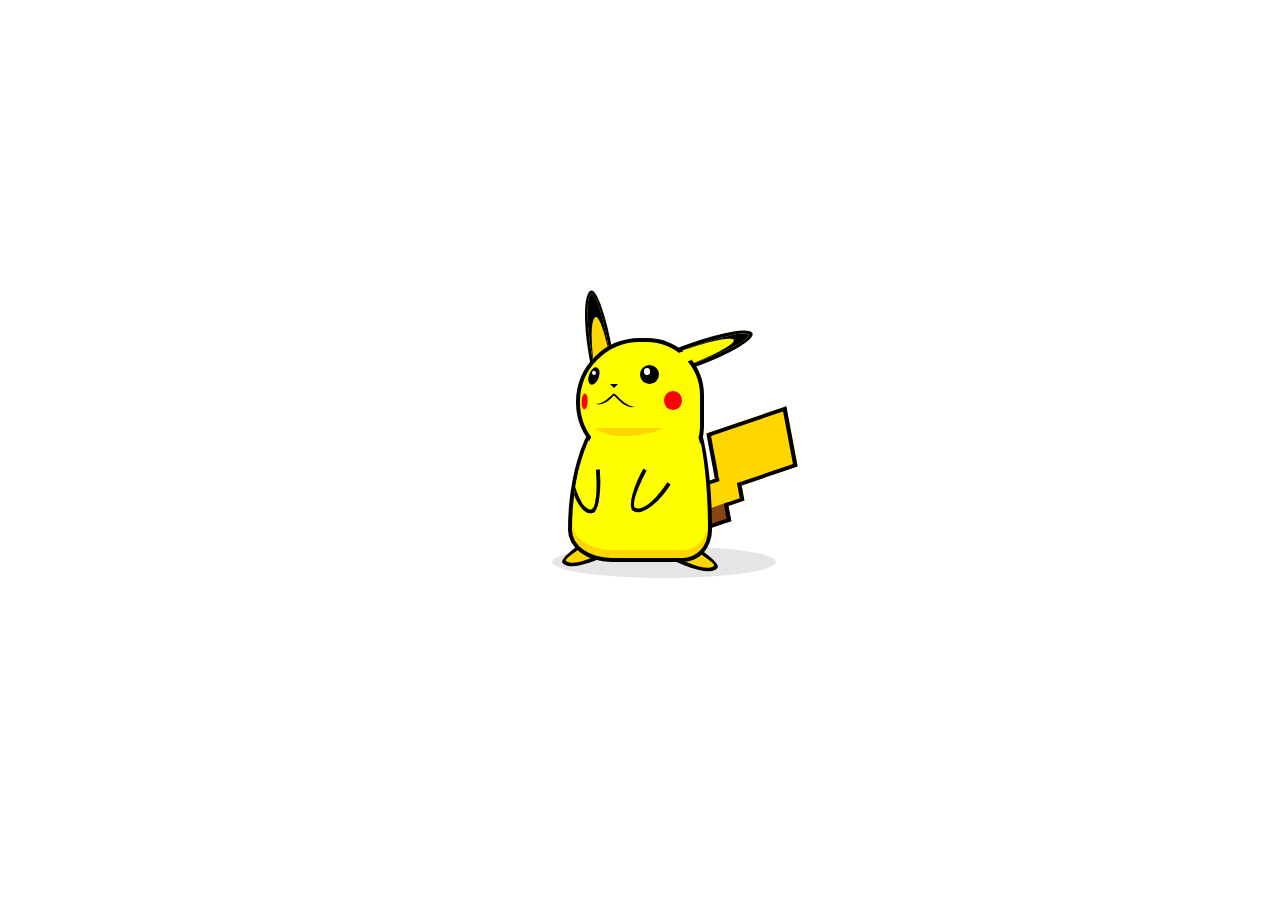
==== mouse/pikachu.html @ dd52f905 "ファイル名変更" ====
<!DOCTYPE html>
<html lang="ja">
  <head>
    <meta charset="utf-8">
    <link rel="stylesheet" href="style.css">
    <title>ピカチュウ</title>
  </head>
  <body>
    <a href="../index.html">
      <div class="pikachu">
        <div class="left-ear"></div>
        <div class="right-ear"></div>
        <div class="head">
          <div class="left-eye"></div>
          <div class="right-eye"></div>
          <div class="nose"></div>
          <div class="mouth"></div>
        </div>
        <div class="body">
          <div class="left-hand"></div>
          <div class="right-hand"></div>
        </div>
        <div class="left-foot"></div>
        <div class="right-foot"></div>
        <div class="tail">
          <div class="tail-adjustment"></div>
        </div>
        <div class="shadow"></div>
      </div>
    </a>
  </body>
</html>
---- mouse/style.css ----
html {
  box-sizing: border-box;
}

*, *::before, *::after {
  box-sizing: inherit;
}

body {
  font-size: 100%;
}

.pikachu {
  position: absolute;
  top: 50%;
  left: 50%;
  width: 20em;
  height: 20em;
  margin: -10em;
}

.body {
  position: absolute;
  top:50%;
  left: 50%;
  width: 9em;
  height: 10em;
  margin: 2em 0 0 0;
  transform: translate(-50%,-50%);
  background-color: #ff0;
  border: 0.3em solid #000;
  border-radius: 40% 20% 20% 30% / 80% 80% 20% 20%;
  box-shadow: inset 0em -0.5em #ffd700;
  overflow: hidden;
  z-index: 1;
}

.left-hand {
  position: absolute;
  top: 50%;
  left: 50%;
  width: 2em;
  height: 3em;
  margin: -1em 0 0 -4.4em;
  background-color: #ff0;
  border: 0.25em solid #000;
  transform: rotate(-6deg);
  border-radius: 0 0 40% 60% / 0 0 100% 100%;
}

.left-hand::before {
  content: '';
  position: absolute;
  top: 50%;
  left: 50%;
  width: 2.2em;
  height: 0.4em;
  margin: -1.6em 0 0 -1em;
  background-color: inherit;
}

.right-hand {
  position: absolute;
  top: 50%;
  left: 50%;
  width: 2em;
  height: 3em;
  margin: -0.9em 0 0 -0.5em;
  background-color: #ff0;
  border: 0.25em solid #000;
  transform: rotate(30deg);
  border-radius: 0 0 60% 40% / 0 0 100% 100%;
}

.right-hand::before {
  content: '';
  position: absolute;
  top: 50%;
  left: 50%;
  width: 2.2em;
  height: 0.4em;
  margin: -1.54em 0 0 -1em;
  background-color: inherit;
}

.head {
  position: absolute;
  top: 50%;
  left: 50%;
  width: 8em;
  height: 8em;
  margin: -7em 0 0 -4em;
  background-color: #ff0;
  border: 0.3em solid #000;
  border-radius: 50% 45% 30% 50%;
  z-index: 2;
}

.head::before {
  content: '';
  position: absolute;
  top: 50%;
  left: 50%;
  width: 7.2em;
  height: 3.3em;
  margin: 2.5em 0 0 0.21em;
  transform: translate(-50%,-50%);
  background-color: inherit;
  border-radius: 40% 20% 20% 30% / 80% 80% 20% 20%;
}

.head::after /* cheep */ {
  content: '';
  position: absolute;
  top: 50%;
  left: 50%;
  width: 1.1em;
  height: 1.2em;
  margin: -0.7em 0 0 1.5em;
  background-color: #f00;
  border-radius: 50%;
}

.left-eye {
  position: absolute;
  top: 50%;
  left: 50%;
  width: 0.6em;
  height: 1.1em;
  margin: -2.2em 0 0 -3.2em;
  transform: rotate(20deg);
  background-color: #000;
  border-radius: 50%;
}

.left-eye::before {
  content: '';
  position: absolute;
  top: 50%;
  left: 50%;
  width: 0.25em;
  height: 0.25em;
  margin: -0.3em 0 0 -0.15em;
  background-color: #fff;
  border-radius: 50%;
}

.left-eye::after /* cheep */ {
  content: '';
  position: absolute;
  top: 50%;
  left: 50%;
  width: 0.4em;
  height: 1em;
  margin: 1.2em 0 0 -0.2em;
  transform: rotate(-18deg);
  background-color: #f00;
  border-radius: 50%;
}

.right-eye {
  position: absolute;
  top: 50%;
  left: 50%;
  width: 1.2em;
  height: 1.2em;
  margin: -2.3em 0 0 0em;
  background-color: #000;
  border-radius: 50%;
}

.right-eye::before {
  content: '';
  position: absolute;
  top: 50%;
  left: 50%;
  width: 0.4em;
  height: 0.4em;
  margin: -0.4em 0 0 -0.35em;
  background-color: #fff;
  border-radius: 50%;
}

.nose {
  position: absolute;
  top: 50%;
  left: 50%;
  width: 0em;
  height: 0em;
  margin: -1.1em 0 0 -1.9em;
  border-left: 0.27em solid transparent;
  border-right: 0.27em solid transparent;
  border-bottom: 0.3em solid  #000;
  transform: rotate(180deg);
}

.nose::before {
  content: '';
  position: absolute;
  top: 50%;
  left: 50%;
  width: 5em;
  height: 1em;
  margin: -3.5em 0 0 -3.5em;
  background-color: #ffd700;
  border-top-left-radius: 3em 1em;
  border-top-right-radius: 2em 1em;
  box-shadow: inset 0 0.5em #ff0;
}

.mouth {
  position: absolute;
  top: 50%;
  left: 50%;
  width: 1.5em;
  height: 0.8em;
  margin: -0.65em 0 0 -1.6em;
  background-color: #ff0;
  border-bottom-right-radius: 1em 0.5em;
  border-bottom: 0.18em solid #000;
  transform: rotate(45deg);
}

.mouth::before {
  content: '';
  position: absolute;
  top: 50%;
  left: 50%;
  width: 1.25em;
  height: 0.8em;
  margin: 0.6em 0 0 -1.7em;
  background-color: inherit;
  border-bottom-left-radius: 1em 0.5em;
  border-bottom: 0.18em solid #000;
  transform: rotate(-90deg);
}

.mouth::after {
  content: '';
  position: absolute;
  top: 50%;
  left: 50%;
  width: 0.7em;
  height: 0.8em;
  margin: -4.7em 0 0 0.4em;
  background-color: inherit;
  transform: rotate(25deg);
}

.left-ear {
  position: absolute;
  top: 0%;
  left: 33%;
  width: 1.5em;
  height: 6em;
  background-color: #ffd700;
  border-top-right-radius: 0.65em 4em;
  border-top-left-radius: 0.85em 4em;
  border: 0.2em solid #000;
  box-shadow: inset 0em 1.5em  #000;
  transform: rotate(-10deg);
}

.right-ear {
  position: absolute;
  top: 50%;
  left: 50%;
  width: 5em;
  height: 1.5em;
  margin: -7.2em 0 0 2.2em;
  background-color: #ff0;
  border-top-left-radius: 4em 0.75em;
  border-bottom-left-radius: 4em 0.75em;
  border: 0.25em solid #000;
  z-index: 0;
  box-shadow: inset 1em 0em  #000;
  transform: rotate(160deg);
}

.left-foot {
  position: absolute;
  top: 50%;
  left: 50%;
  width: 4em;
  height: 1.5em;
  margin: 5.5em 0 0 -5em;
  background-color: #ffd700;
  border: 0.3em solid #000;
  border-top-left-radius: 3em 0.5em;
  border-bottom-left-radius: 3em 1em;
  transform: rotate(-30deg);
  z-index: 0;
}

.right-foot {
  position: absolute;
  top: 50%;
  left: 50%;
  width: 4em;
  height: 1.5em;
  margin: 5.8em 0 0 1em;
  background-color: #ffd700;
  border: 0.3em solid #000;
  border-top-right-radius: 3em 0.5em;
  border-bottom-right-radius: 3em 1em;
  transform: rotate(30deg);
  z-index: 0;
}

.tail {
  position: absolute;
  top: 50%;
  left: 50%;
  width: 5em;
  height: 4em;
  margin: -2em 0 0 4.5em;;
  background-color: #ffd700;
  border: 0.3em solid #000;
  transform: skewX(-10deg) rotate(-20deg);
  z-index: 0;
}

.tail::before {
  content: '';
  position: absolute;
  top: 50%;
  left: 50%;
  width: 2.5em;
  height: 2em;
  margin: 1em 0 0 -3.5em;;
  background-color: inherit;
  border: 0.3em solid #000;
}

.tail::after {
  content: '';
  position: absolute;
  top: 50%;
  left: 50%;
  width: 1.8em;
  height: 1.5em;
  margin: 2.5em 0 0 -3.8em;;
  background-color: #8b4513;
  border-right: 0.3em solid #000;
  border-bottom: 0.3em solid #000;
}

.tail-adjustment {
  position: absolute;
  top: 50%;
  left: 50%;
  width: 1.4em;
  height: 1.05em;
  margin: 0.7em 0 0 -2.25em;;
  background-color: #ffd700;
  z-index: 1;
}

.tail-adjustment::before {
  content: '';
  position: absolute;
  top: 50%;
  left: 50%;
  width: 1.4em;
  height: 0.5em;
  margin: 1em 0 0 -1.75em;;
  background-color: inherit;
}

.shadow {
  position: absolute;
  top: 50%;
  left: 50%;
  width: 14em;
  height: 2em;
  margin: 6em 0 0 -5.5em;;
  background-color: rgba(0,0,0,0.1);
  border-radius: 50%;
  z-index: -1;
}
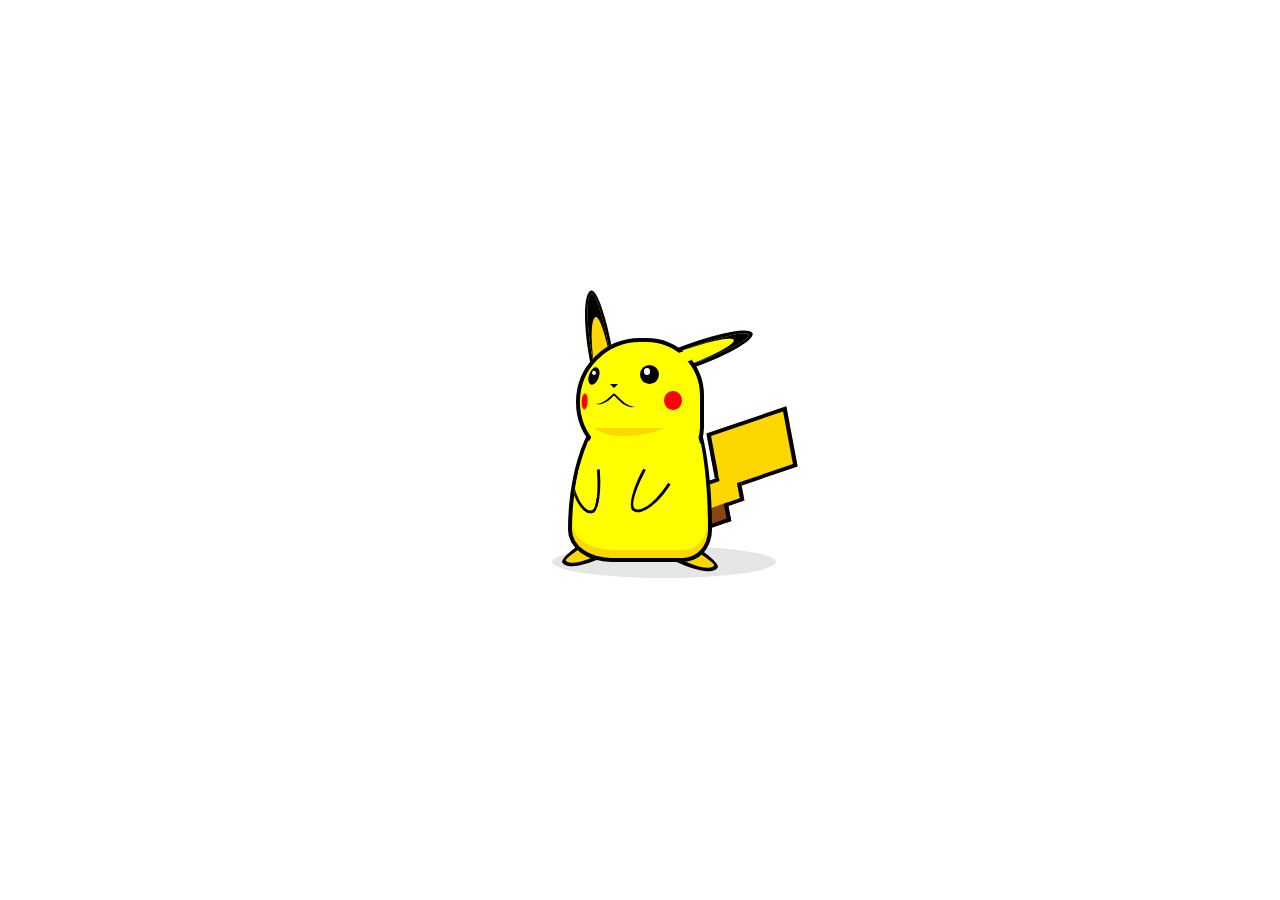
==== commit 49f310f0: "Update pikachu.html" ====
--- a/mouse/pikachu.html
+++ b/mouse/pikachu.html
@@ -1,32 +1,32 @@
 <!DOCTYPE html>
 <html lang="ja">
-  <head>
-    <meta charset="utf-8">
-    <link rel="stylesheet" href="style.css">
-    <title>ピカチュウ</title>
-  </head>
-  <body>
-    <a href="../index.html">
-      <div class="pikachu">
-        <div class="left-ear"></div>
-        <div class="right-ear"></div>
-        <div class="head">
-          <div class="left-eye"></div>
-          <div class="right-eye"></div>
-          <div class="nose"></div>
-          <div class="mouth"></div>
-        </div>
-        <div class="body">
-          <div class="left-hand"></div>
-          <div class="right-hand"></div>
-        </div>
-        <div class="left-foot"></div>
-        <div class="right-foot"></div>
-        <div class="tail">
-          <div class="tail-adjustment"></div>
-        </div>
-        <div class="shadow"></div>
+<head>
+  <meta charset="utf-8">
+  <link rel="stylesheet" href="style.css">
+  <title>ピカチュウ</title>
+</head>
+<body>
+  <a href="../index.html">
+    <div class="pikachu">
+      <div class="left-ear"></div>
+      <div class="right-ear"></div>
+      <div class="head">
+        <div class="left-eye"></div>
+        <div class="right-eye"></div>
+        <div class="nose"></div>
+        <div class="mouth"></div>
       </div>
-    </a>
-  </body>
+      <div class="body">
+        <div class="left-hand"></div>
+        <div class="right-hand"></div>
+      </div>
+      <div class="left-foot"></div>
+      <div class="right-foot"></div>
+      <div class="tail">
+        <div class="tail-adjustment"></div>
+      </div>
+      <div class="shadow"></div>
+    </div>
+  </a>
+</body>
 </html>
--- a/mouse/style.css
+++ b/mouse/style.css
@@ -43,7 +43,7 @@
   height: 3em;
   margin: -1em 0 0 -4.4em;
   background-color: #ff0;
-  border: 0.25em solid #000;
+  border: 0.2em solid #000;
   transform: rotate(-6deg);
   border-radius: 0 0 40% 60% / 0 0 100% 100%;
 }
@@ -67,7 +67,7 @@
   height: 3em;
   margin: -0.9em 0 0 -0.5em;
   background-color: #ff0;
-  border: 0.25em solid #000;
+  border: 0.2em solid #000;
   transform: rotate(30deg);
   border-radius: 0 0 60% 40% / 0 0 100% 100%;
 }
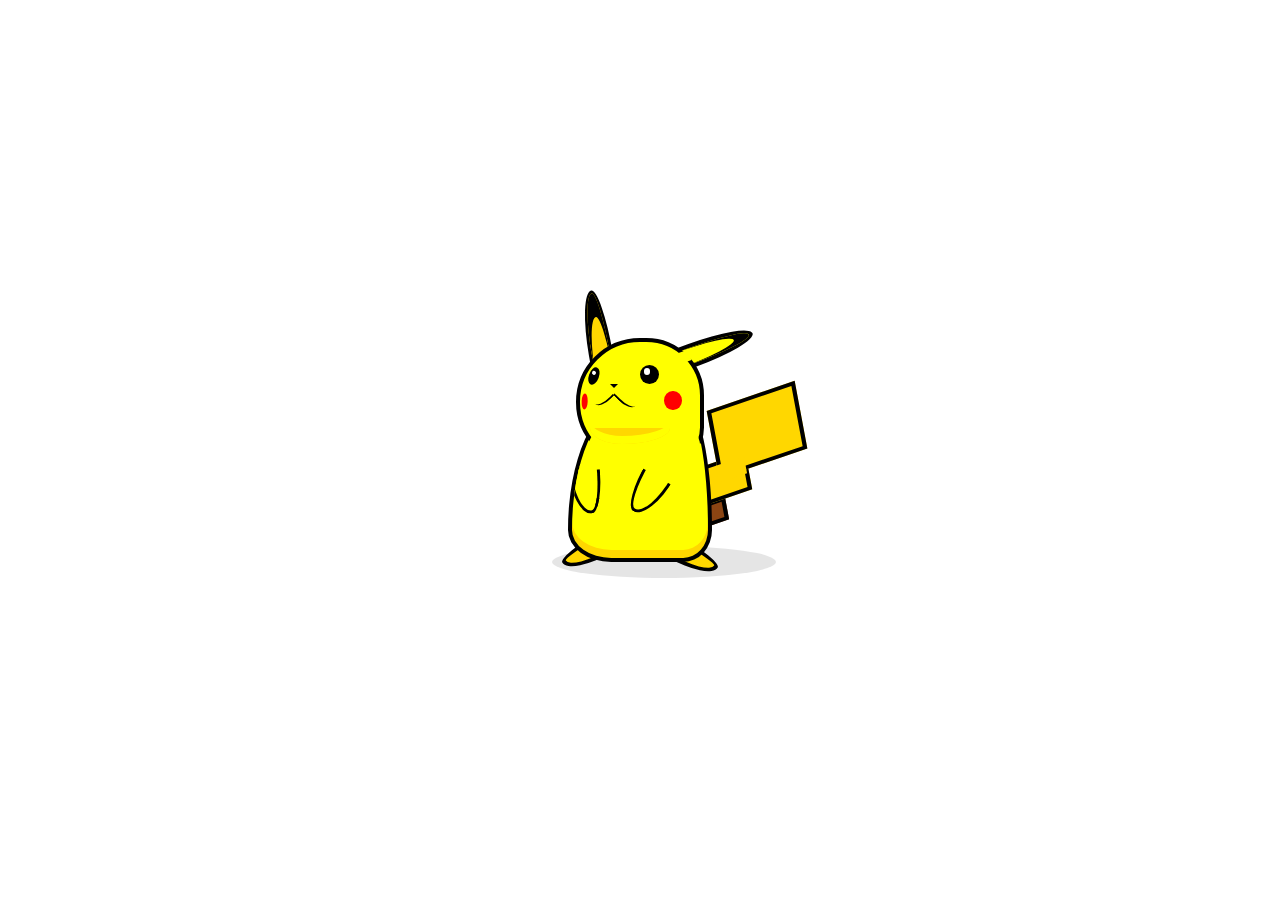
==== commit ac0e6323: "sassを取り入れる、アニメーション追加" ====
--- a/mouse/pikachu.html
+++ b/mouse/pikachu.html
@@ -8,14 +8,14 @@
 <body>
   <a href="../index.html">
     <div class="pikachu">
-      <div class="left-ear"></div>
-      <div class="right-ear"></div>
       <div class="head">
         <div class="left-eye"></div>
         <div class="right-eye"></div>
         <div class="nose"></div>
         <div class="mouth"></div>
       </div>
+      <div class="left-ear"></div>
+      <div class="right-ear"></div>
       <div class="body">
         <div class="left-hand"></div>
         <div class="right-hand"></div>
@@ -23,7 +23,7 @@
       <div class="left-foot"></div>
       <div class="right-foot"></div>
       <div class="tail">
-        <div class="tail-adjustment"></div>
+        <div class="tail2"></div>
       </div>
       <div class="shadow"></div>
     </div>
--- a/mouse/style.css
+++ b/mouse/style.css
@@ -1,380 +1,396 @@
-html {
-  box-sizing: border-box;
-}
-
-*, *::before, *::after {
-  box-sizing: inherit;
-}
-
-body {
-  font-size: 100%;
+* {
+  margin: 0;
+  padding: 0;
+  -webkit-box-sizing: border-box;
+          box-sizing: border-box;
 }
 
 .pikachu {
   position: absolute;
   top: 50%;
   left: 50%;
-  width: 20em;
-  height: 20em;
-  margin: -10em;
-}
-
-.body {
-  position: absolute;
-  top:50%;
-  left: 50%;
-  width: 9em;
-  height: 10em;
-  margin: 2em 0 0 0;
-  transform: translate(-50%,-50%);
-  background-color: #ff0;
-  border: 0.3em solid #000;
-  border-radius: 40% 20% 20% 30% / 80% 80% 20% 20%;
-  box-shadow: inset 0em -0.5em #ffd700;
-  overflow: hidden;
-  z-index: 1;
-}
-
-.left-hand {
-  position: absolute;
-  top: 50%;
-  left: 50%;
-  width: 2em;
-  height: 3em;
-  margin: -1em 0 0 -4.4em;
-  background-color: #ff0;
-  border: 0.2em solid #000;
-  transform: rotate(-6deg);
-  border-radius: 0 0 40% 60% / 0 0 100% 100%;
-}
-
-.left-hand::before {
-  content: '';
-  position: absolute;
-  top: 50%;
-  left: 50%;
-  width: 2.2em;
-  height: 0.4em;
-  margin: -1.6em 0 0 -1em;
-  background-color: inherit;
-}
-
-.right-hand {
-  position: absolute;
-  top: 50%;
-  left: 50%;
-  width: 2em;
-  height: 3em;
-  margin: -0.9em 0 0 -0.5em;
-  background-color: #ff0;
-  border: 0.2em solid #000;
-  transform: rotate(30deg);
-  border-radius: 0 0 60% 40% / 0 0 100% 100%;
-}
-
-.right-hand::before {
-  content: '';
-  position: absolute;
-  top: 50%;
-  left: 50%;
-  width: 2.2em;
-  height: 0.4em;
-  margin: -1.54em 0 0 -1em;
-  background-color: inherit;
+  margin: -15em;
+  height: 30em;
+  width: 30em;
 }
 
 .head {
   position: absolute;
   top: 50%;
   left: 50%;
+  margin: -7em 0 0 -4em;
+  height: 8em;
   width: 8em;
-  height: 8em;
-  margin: -7em 0 0 -4em;
-  background-color: #ff0;
-  border: 0.3em solid #000;
+  border: 0.3em solid #000;
+  background: #ff0;
   border-radius: 50% 45% 30% 50%;
   z-index: 2;
 }
 
 .head::before {
-  content: '';
-  position: absolute;
-  top: 50%;
-  left: 50%;
+  position: absolute;
+  top: 50%;
+  left: 50%;
+  margin: 2.5em 0 0 0.21em;
+  height: 3.3em;
   width: 7.2em;
-  height: 3.3em;
-  margin: 2.5em 0 0 0.21em;
-  transform: translate(-50%,-50%);
-  background-color: inherit;
+  content: '';
+  background: inherit;
   border-radius: 40% 20% 20% 30% / 80% 80% 20% 20%;
-}
-
-.head::after /* cheep */ {
-  content: '';
-  position: absolute;
-  top: 50%;
-  left: 50%;
+  -webkit-transform: translate(-50%, -50%);
+          transform: translate(-50%, -50%);
+}
+
+.head::after {
+  position: absolute;
+  top: 50%;
+  left: 50%;
+  margin: -0.7em 0 0 1.5em;
+  height: 1.2em;
   width: 1.1em;
+  content: '';
+  background: #f00;
+  border-radius: 50%;
+}
+
+.head .left-eye {
+  position: absolute;
+  top: 50%;
+  left: 50%;
+  margin: -2.2em 0 0 -3.2em;
+  height: 1.1em;
+  width: 0.6em;
+  background: #000;
+  border-radius: 50%;
+  -webkit-transform: rotate(20deg);
+          transform: rotate(20deg);
+}
+
+.head .left-eye::before {
+  position: absolute;
+  top: 50%;
+  left: 50%;
+  margin: -0.3em 0 0 -0.15em;
+  height: 0.25em;
+  width: 0.25em;
+  content: '';
+  background: #fff;
+  border-radius: 50%;
+}
+
+.head .left-eye::after {
+  position: absolute;
+  top: 50%;
+  left: 50%;
+  margin: 1.2em 0 0 -0.2em;
+  height: 1em;
+  width: 0.4em;
+  content: '';
+  background: #f00;
+  border-radius: 50%;
+  -webkit-transform: rotate(-18deg);
+          transform: rotate(-18deg);
+}
+
+.head .right-eye {
+  position: absolute;
+  top: 50%;
+  left: 50%;
+  margin: -2.3em 0 0 0em;
   height: 1.2em;
-  margin: -0.7em 0 0 1.5em;
-  background-color: #f00;
-  border-radius: 50%;
-}
-
-.left-eye {
-  position: absolute;
-  top: 50%;
-  left: 50%;
-  width: 0.6em;
-  height: 1.1em;
-  margin: -2.2em 0 0 -3.2em;
-  transform: rotate(20deg);
-  background-color: #000;
-  border-radius: 50%;
-}
-
-.left-eye::before {
-  content: '';
-  position: absolute;
-  top: 50%;
-  left: 50%;
-  width: 0.25em;
-  height: 0.25em;
-  margin: -0.3em 0 0 -0.15em;
-  background-color: #fff;
-  border-radius: 50%;
-}
-
-.left-eye::after /* cheep */ {
-  content: '';
-  position: absolute;
-  top: 50%;
-  left: 50%;
+  width: 1.2em;
+  background: #000;
+  border-radius: 50%;
+}
+
+.head .right-eye::before {
+  position: absolute;
+  top: 50%;
+  left: 50%;
+  margin: -0.4em 0 0 -0.35em;
+  height: 0.4em;
   width: 0.4em;
-  height: 1em;
-  margin: 1.2em 0 0 -0.2em;
-  transform: rotate(-18deg);
-  background-color: #f00;
-  border-radius: 50%;
-}
-
-.right-eye {
-  position: absolute;
-  top: 50%;
-  left: 50%;
-  width: 1.2em;
-  height: 1.2em;
-  margin: -2.3em 0 0 0em;
-  background-color: #000;
-  border-radius: 50%;
-}
-
-.right-eye::before {
-  content: '';
-  position: absolute;
-  top: 50%;
-  left: 50%;
-  width: 0.4em;
-  height: 0.4em;
-  margin: -0.4em 0 0 -0.35em;
-  background-color: #fff;
-  border-radius: 50%;
-}
-
-.nose {
-  position: absolute;
-  top: 50%;
-  left: 50%;
-  width: 0em;
-  height: 0em;
+  content: '';
+  background: #fff;
+  border-radius: 50%;
+}
+
+.head .nose {
+  position: absolute;
+  top: 50%;
+  left: 50%;
   margin: -1.1em 0 0 -1.9em;
+  height: 0;
+  width: 0;
   border-left: 0.27em solid transparent;
   border-right: 0.27em solid transparent;
   border-bottom: 0.3em solid  #000;
-  transform: rotate(180deg);
-}
-
-.nose::before {
-  content: '';
-  position: absolute;
-  top: 50%;
-  left: 50%;
+  -webkit-transform: rotate(180deg);
+          transform: rotate(180deg);
+}
+
+.head .nose::before {
+  position: absolute;
+  top: 50%;
+  left: 50%;
+  margin: -3.5em 0 0 -3.5em;
+  height: 1em;
   width: 5em;
-  height: 1em;
-  margin: -3.5em 0 0 -3.5em;
-  background-color: #ffd700;
+  content: '';
+  background: #ffd700;
   border-top-left-radius: 3em 1em;
   border-top-right-radius: 2em 1em;
-  box-shadow: inset 0 0.5em #ff0;
-}
-
-.mouth {
-  position: absolute;
-  top: 50%;
-  left: 50%;
+  -webkit-box-shadow: inset 0 0.5em #ff0;
+          box-shadow: inset 0 0.5em #ff0;
+}
+
+.head .mouth {
+  position: absolute;
+  top: 50%;
+  left: 50%;
+  margin: -0.65em 0 0 -1.6em;
+  height: 0.8em;
   width: 1.5em;
-  height: 0.8em;
-  margin: -0.65em 0 0 -1.6em;
-  background-color: #ff0;
+  background: #ff0;
   border-bottom-right-radius: 1em 0.5em;
   border-bottom: 0.18em solid #000;
-  transform: rotate(45deg);
-}
-
-.mouth::before {
-  content: '';
-  position: absolute;
-  top: 50%;
-  left: 50%;
+  -webkit-transform: rotate(45deg);
+          transform: rotate(45deg);
+}
+
+.head .mouth::before {
+  position: absolute;
+  top: 50%;
+  left: 50%;
+  margin: 0.6em 0 0 -1.75em;
+  height: 0.8em;
   width: 1.25em;
-  height: 0.8em;
-  margin: 0.6em 0 0 -1.7em;
+  content: '';
   background-color: inherit;
   border-bottom-left-radius: 1em 0.5em;
   border-bottom: 0.18em solid #000;
-  transform: rotate(-90deg);
-}
-
-.mouth::after {
-  content: '';
-  position: absolute;
-  top: 50%;
-  left: 50%;
+  -webkit-transform: rotate(-90deg);
+          transform: rotate(-90deg);
+}
+
+.head .mouth::after {
+  position: absolute;
+  top: 50%;
+  left: 50%;
+  margin: -4.7em 0 0 0.4em;
+  height: 0.8em;
   width: 0.7em;
-  height: 0.8em;
-  margin: -4.7em 0 0 0.4em;
-  background-color: inherit;
-  transform: rotate(25deg);
+  content: '';
+  background: inherit;
+  -webkit-transform: rotate(25deg);
+          transform: rotate(25deg);
 }
 
 .left-ear {
   position: absolute;
-  top: 0%;
-  left: 33%;
+  top: 50%;
+  left: 50%;
+  margin: -10em 0 0 -3.4em;
+  height: 6em;
   width: 1.5em;
-  height: 6em;
-  background-color: #ffd700;
+  border: 0.2em solid #000;
+  background: #ffd700;
   border-top-right-radius: 0.65em 4em;
   border-top-left-radius: 0.85em 4em;
-  border: 0.2em solid #000;
-  box-shadow: inset 0em 1.5em  #000;
-  transform: rotate(-10deg);
+  -webkit-box-shadow: inset 0em 1.5em  #000;
+          box-shadow: inset 0em 1.5em  #000;
+  -webkit-transform: rotate(-10deg);
+          transform: rotate(-10deg);
 }
 
 .right-ear {
   position: absolute;
   top: 50%;
   left: 50%;
+  margin: -7.2em 0 0 2.2em;
+  height: 1.5em;
   width: 5em;
-  height: 1.5em;
-  margin: -7.2em 0 0 2.2em;
-  background-color: #ff0;
+  border: 0.25em solid #000;
+  background: #ff0;
   border-top-left-radius: 4em 0.75em;
   border-bottom-left-radius: 4em 0.75em;
-  border: 0.25em solid #000;
-  z-index: 0;
-  box-shadow: inset 1em 0em  #000;
-  transform: rotate(160deg);
+  -webkit-box-shadow: inset 1em 0em  #000;
+          box-shadow: inset 1em 0em  #000;
+  -webkit-transform: rotate(160deg);
+          transform: rotate(160deg);
+}
+
+.body {
+  position: absolute;
+  top: 50%;
+  left: 50%;
+  margin: 2em 0 0 0;
+  height: 10em;
+  width: 9em;
+  border: 0.3em solid #000;
+  background: #ff0;
+  border-radius: 40% 20% 20% 30% / 80% 80% 20% 20%;
+  -webkit-box-shadow: inset 0 -0.5em #ffd700;
+          box-shadow: inset 0 -0.5em #ffd700;
+  -webkit-transform: translate(-50%, -50%);
+          transform: translate(-50%, -50%);
+  overflow: hidden;
+  z-index: 1;
+}
+
+.left-hand {
+  position: absolute;
+  top: 50%;
+  left: 50%;
+  margin: -1em 0 0 -4.4em;
+  height: 3em;
+  width: 2em;
+  border: 0.2em solid #000;
+  background: #ff0;
+  border-radius: 0 0 40% 60% / 0 0 100% 100%;
+  -webkit-transform: rotate(-6deg);
+          transform: rotate(-6deg);
+}
+
+.left-hand::before {
+  position: absolute;
+  top: 50%;
+  left: 50%;
+  margin: -1.6em 0 0 -1em;
+  height: 0.4em;
+  width: 2.2em;
+  content: '';
+  background: inherit;
+}
+
+.right-hand {
+  position: absolute;
+  top: 50%;
+  left: 50%;
+  margin: -0.9em 0 0 -0.5em;
+  height: 3em;
+  width: 2em;
+  border: 0.2em solid #000;
+  background: #ff0;
+  border-radius: 0 0 60% 40% / 0 0 100% 100%;
+  -webkit-transform: rotate(30deg);
+          transform: rotate(30deg);
+}
+
+.right-hand::before {
+  position: absolute;
+  top: 50%;
+  left: 50%;
+  margin: -1.54em 0 0 -1em;
+  height: 0.4em;
+  width: 2.2em;
+  content: '';
+  background: inherit;
 }
 
 .left-foot {
   position: absolute;
   top: 50%;
   left: 50%;
+  margin: 5.5em 0 0 -5em;
+  height: 1.5em;
   width: 4em;
-  height: 1.5em;
-  margin: 5.5em 0 0 -5em;
-  background-color: #ffd700;
-  border: 0.3em solid #000;
+  border: 0.3em solid #000;
+  background: #ffd700;
   border-top-left-radius: 3em 0.5em;
   border-bottom-left-radius: 3em 1em;
-  transform: rotate(-30deg);
-  z-index: 0;
+  -webkit-transform: rotate(-30deg);
+          transform: rotate(-30deg);
 }
 
 .right-foot {
   position: absolute;
   top: 50%;
   left: 50%;
+  margin: 5.8em 0 0 1em;
+  height: 1.5em;
   width: 4em;
-  height: 1.5em;
-  margin: 5.8em 0 0 1em;
-  background-color: #ffd700;
-  border: 0.3em solid #000;
+  border: 0.3em solid #000;
+  background: #ffd700;
   border-top-right-radius: 3em 0.5em;
   border-bottom-right-radius: 3em 1em;
-  transform: rotate(30deg);
-  z-index: 0;
+  -webkit-transform: rotate(30deg);
+          transform: rotate(30deg);
 }
 
 .tail {
   position: absolute;
   top: 50%;
   left: 50%;
+  margin: 3.2em 0 0 3.6em;
+  height: 1.5em;
+  width: 1.8em;
+  border: 0.3em solid #000;
+  background: #8b4513;
+  -webkit-transform: skewX(-10deg) rotate(-20deg);
+          transform: skewX(-10deg) rotate(-20deg);
+  -webkit-animation: tail-move .7s infinite alternate ease-in-out;
+          animation: tail-move .7s infinite alternate ease-in-out;
+}
+
+.tail::before {
+  position: absolute;
+  top: 50%;
+  left: 50%;
+  margin: -3.1em 0 0 -0.4em;
+  height: 2em;
+  width: 2.5em;
+  border: 0.3em solid #000;
+  content: '';
+  background: #ffd700;
+}
+
+.tail::after {
+  position: absolute;
+  top: 50%;
+  left: 50%;
+  margin: -6.5em 0 0 0.8em;
+  height: 4em;
   width: 5em;
-  height: 4em;
-  margin: -2em 0 0 4.5em;;
-  background-color: #ffd700;
-  border: 0.3em solid #000;
-  transform: skewX(-10deg) rotate(-20deg);
-  z-index: 0;
-}
-
-.tail::before {
-  content: '';
-  position: absolute;
-  top: 50%;
-  left: 50%;
-  width: 2.5em;
+  border: 0.3em solid #000;
+  content: '';
+  background: #ffd700;
+}
+
+.tail .tail2 {
+  position: absolute;
+  top: 50%;
+  left: 50%;
+  margin: -2.85em 0 0 0.7em;
+  height: 1.1em;
+  width: 1.8em;
+  background: #ffd700;
+  z-index: 1;
+}
+
+.shadow {
+  position: absolute;
+  top: 50%;
+  left: 50%;
+  margin: 6em 0 0 -5.5em;
   height: 2em;
-  margin: 1em 0 0 -3.5em;;
-  background-color: inherit;
-  border: 0.3em solid #000;
-}
-
-.tail::after {
-  content: '';
-  position: absolute;
-  top: 50%;
-  left: 50%;
-  width: 1.8em;
-  height: 1.5em;
-  margin: 2.5em 0 0 -3.8em;;
-  background-color: #8b4513;
-  border-right: 0.3em solid #000;
-  border-bottom: 0.3em solid #000;
-}
-
-.tail-adjustment {
-  position: absolute;
-  top: 50%;
-  left: 50%;
-  width: 1.4em;
-  height: 1.05em;
-  margin: 0.7em 0 0 -2.25em;;
-  background-color: #ffd700;
-  z-index: 1;
-}
-
-.tail-adjustment::before {
-  content: '';
-  position: absolute;
-  top: 50%;
-  left: 50%;
-  width: 1.4em;
-  height: 0.5em;
-  margin: 1em 0 0 -1.75em;;
-  background-color: inherit;
-}
-
-.shadow {
-  position: absolute;
-  top: 50%;
-  left: 50%;
   width: 14em;
-  height: 2em;
-  margin: 6em 0 0 -5.5em;;
-  background-color: rgba(0,0,0,0.1);
+  background: rgba(0, 0, 0, 0.1);
   border-radius: 50%;
   z-index: -1;
 }
+
+@-webkit-keyframes tail-move {
+  100% {
+    -webkit-transform: rotate(2deg);
+            transform: rotate(2deg);
+  }
+}
+
+@keyframes tail-move {
+  100% {
+    -webkit-transform: rotate(2deg);
+            transform: rotate(2deg);
+  }
+}
+/*# sourceMappingURL=style.css.map */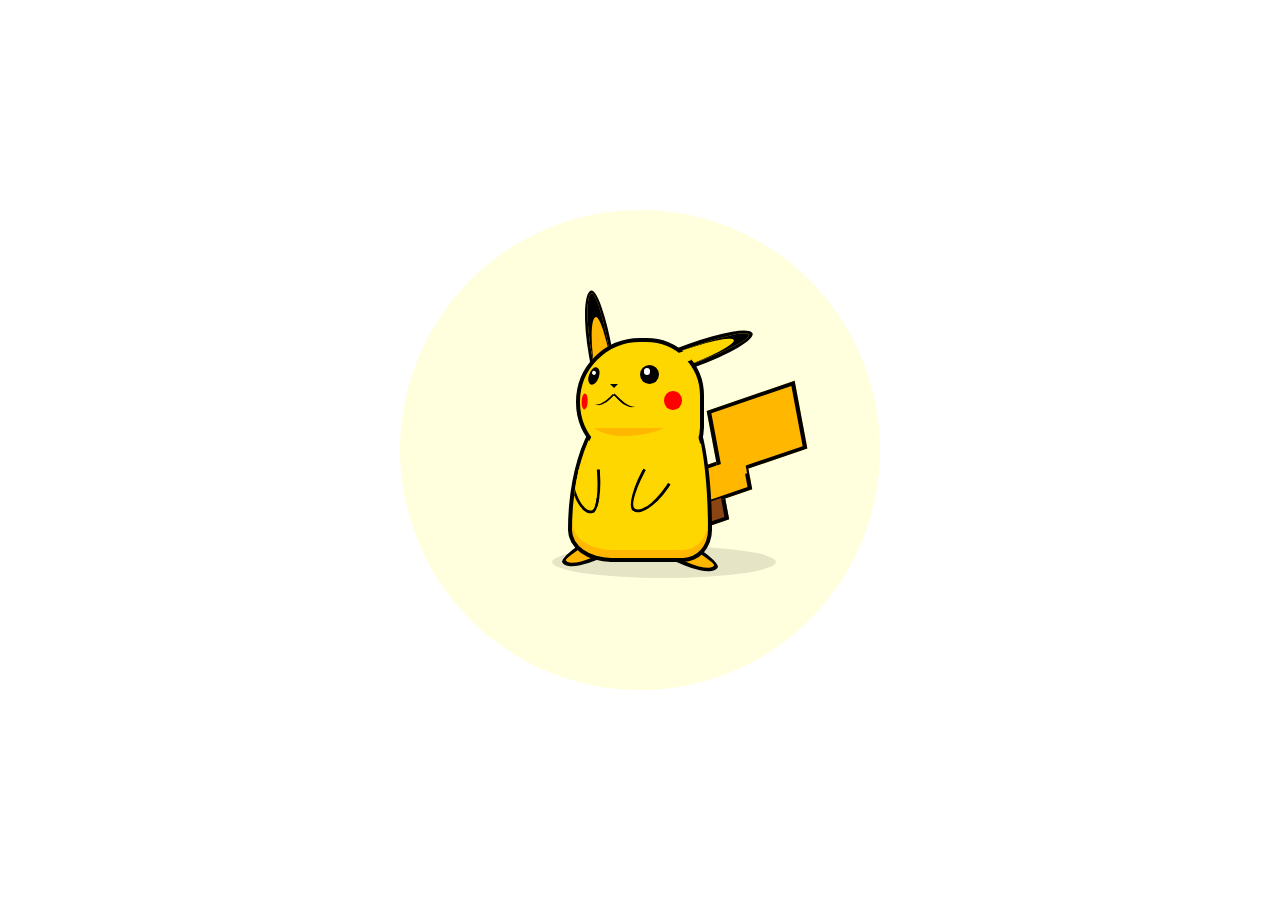
==== commit d11cb967: "bodyの色変更などの微修正" ====
--- a/mouse/pikachu.html
+++ b/mouse/pikachu.html
@@ -1,32 +1,32 @@
 <!DOCTYPE html>
 <html lang="ja">
-<head>
-  <meta charset="utf-8">
-  <link rel="stylesheet" href="style.css">
-  <title>ピカチュウ</title>
-</head>
-<body>
-  <a href="../index.html">
-    <div class="pikachu">
-      <div class="head">
-        <div class="left-eye"></div>
-        <div class="right-eye"></div>
-        <div class="nose"></div>
-        <div class="mouth"></div>
+  <head>
+    <meta charset="utf-8">
+    <link rel="stylesheet" href="style.css">
+    <title>ピカチュウ</title>
+  </head>
+  <body>
+    <a href="../index.html">
+      <div class="pikachu">
+        <div class="head">
+          <div class="left-eye"></div>
+          <div class="right-eye"></div>
+          <div class="nose"></div>
+          <div class="mouth"></div>
+        </div>
+        <div class="left-ear"></div>
+        <div class="right-ear"></div>
+        <div class="body">
+          <div class="left-hand"></div>
+          <div class="right-hand"></div>
+        </div>
+        <div class="left-foot"></div>
+        <div class="right-foot"></div>
+        <div class="tail">
+          <div class="tail-arrange"></div>
+        </div>
+        <div class="shadow"></div>
       </div>
-      <div class="left-ear"></div>
-      <div class="right-ear"></div>
-      <div class="body">
-        <div class="left-hand"></div>
-        <div class="right-hand"></div>
-      </div>
-      <div class="left-foot"></div>
-      <div class="right-foot"></div>
-      <div class="tail">
-        <div class="tail2"></div>
-      </div>
-      <div class="shadow"></div>
-    </div>
-  </a>
-</body>
+    </a>
+  </body>
 </html>
--- a/mouse/style.css
+++ b/mouse/style.css
@@ -12,6 +12,9 @@
   margin: -15em;
   height: 30em;
   width: 30em;
+  background: #ffd;
+  border-radius: 50%;
+  z-index: -2;
 }
 
 .head {
@@ -22,7 +25,7 @@
   height: 8em;
   width: 8em;
   border: 0.3em solid #000;
-  background: #ff0;
+  background: #ffd700;
   border-radius: 50% 45% 30% 50%;
   z-index: 2;
 }
@@ -57,6 +60,29 @@
   position: absolute;
   top: 50%;
   left: 50%;
+  margin: -2.3em 0 0 0em;
+  height: 1.2em;
+  width: 1.2em;
+  background: #000;
+  border-radius: 50%;
+}
+
+.head .left-eye::before {
+  position: absolute;
+  top: 50%;
+  left: 50%;
+  margin: -0.4em 0 0 -0.35em;
+  height: 0.4em;
+  width: 0.4em;
+  content: '';
+  background: #fff;
+  border-radius: 50%;
+}
+
+.head .right-eye {
+  position: absolute;
+  top: 50%;
+  left: 50%;
   margin: -2.2em 0 0 -3.2em;
   height: 1.1em;
   width: 0.6em;
@@ -66,7 +92,7 @@
           transform: rotate(20deg);
 }
 
-.head .left-eye::before {
+.head .right-eye::before {
   position: absolute;
   top: 50%;
   left: 50%;
@@ -78,7 +104,7 @@
   border-radius: 50%;
 }
 
-.head .left-eye::after {
+.head .right-eye::after {
   position: absolute;
   top: 50%;
   left: 50%;
@@ -90,29 +116,6 @@
   border-radius: 50%;
   -webkit-transform: rotate(-18deg);
           transform: rotate(-18deg);
-}
-
-.head .right-eye {
-  position: absolute;
-  top: 50%;
-  left: 50%;
-  margin: -2.3em 0 0 0em;
-  height: 1.2em;
-  width: 1.2em;
-  background: #000;
-  border-radius: 50%;
-}
-
-.head .right-eye::before {
-  position: absolute;
-  top: 50%;
-  left: 50%;
-  margin: -0.4em 0 0 -0.35em;
-  height: 0.4em;
-  width: 0.4em;
-  content: '';
-  background: #fff;
-  border-radius: 50%;
 }
 
 .head .nose {
@@ -137,11 +140,11 @@
   height: 1em;
   width: 5em;
   content: '';
-  background: #ffd700;
+  background: #ffb700;
   border-top-left-radius: 3em 1em;
   border-top-right-radius: 2em 1em;
-  -webkit-box-shadow: inset 0 0.5em #ff0;
-          box-shadow: inset 0 0.5em #ff0;
+  -webkit-box-shadow: inset 0 0.5em #ffd700;
+          box-shadow: inset 0 0.5em #ffd700;
 }
 
 .head .mouth {
@@ -151,7 +154,7 @@
   margin: -0.65em 0 0 -1.6em;
   height: 0.8em;
   width: 1.5em;
-  background: #ff0;
+  background: #ffd700;
   border-bottom-right-radius: 1em 0.5em;
   border-bottom: 0.18em solid #000;
   -webkit-transform: rotate(45deg);
@@ -190,11 +193,28 @@
   position: absolute;
   top: 50%;
   left: 50%;
+  margin: -7.2em 0 0 2.2em;
+  height: 1.5em;
+  width: 5em;
+  border: 0.25em solid #000;
+  background: #ffd700;
+  border-top-left-radius: 4em 0.75em;
+  border-bottom-left-radius: 4em 0.75em;
+  -webkit-box-shadow: inset 1em 0em  #000;
+          box-shadow: inset 1em 0em  #000;
+  -webkit-transform: rotate(160deg);
+          transform: rotate(160deg);
+}
+
+.right-ear {
+  position: absolute;
+  top: 50%;
+  left: 50%;
   margin: -10em 0 0 -3.4em;
   height: 6em;
   width: 1.5em;
   border: 0.2em solid #000;
-  background: #ffd700;
+  background: #ffb700;
   border-top-right-radius: 0.65em 4em;
   border-top-left-radius: 0.85em 4em;
   -webkit-box-shadow: inset 0em 1.5em  #000;
@@ -203,23 +223,6 @@
           transform: rotate(-10deg);
 }
 
-.right-ear {
-  position: absolute;
-  top: 50%;
-  left: 50%;
-  margin: -7.2em 0 0 2.2em;
-  height: 1.5em;
-  width: 5em;
-  border: 0.25em solid #000;
-  background: #ff0;
-  border-top-left-radius: 4em 0.75em;
-  border-bottom-left-radius: 4em 0.75em;
-  -webkit-box-shadow: inset 1em 0em  #000;
-          box-shadow: inset 1em 0em  #000;
-  -webkit-transform: rotate(160deg);
-          transform: rotate(160deg);
-}
-
 .body {
   position: absolute;
   top: 50%;
@@ -228,10 +231,10 @@
   height: 10em;
   width: 9em;
   border: 0.3em solid #000;
-  background: #ff0;
+  background: #ffd700;
   border-radius: 40% 20% 20% 30% / 80% 80% 20% 20%;
-  -webkit-box-shadow: inset 0 -0.5em #ffd700;
-          box-shadow: inset 0 -0.5em #ffd700;
+  -webkit-box-shadow: inset 0 -0.5em #ffb700;
+          box-shadow: inset 0 -0.5em #ffb700;
   -webkit-transform: translate(-50%, -50%);
           transform: translate(-50%, -50%);
   overflow: hidden;
@@ -242,17 +245,42 @@
   position: absolute;
   top: 50%;
   left: 50%;
+  margin: -0.9em 0 0 -0.5em;
+  height: 3em;
+  width: 2em;
+  border: 0.2em solid #000;
+  background: #ffd700;
+  border-radius: 0 0 60% 40% / 0 0 100% 100%;
+  -webkit-transform: rotate(30deg);
+          transform: rotate(30deg);
+}
+
+.left-hand::before {
+  position: absolute;
+  top: 50%;
+  left: 50%;
+  margin: -1.54em 0 0 -1em;
+  height: 0.4em;
+  width: 2.2em;
+  content: '';
+  background: inherit;
+}
+
+.right-hand {
+  position: absolute;
+  top: 50%;
+  left: 50%;
   margin: -1em 0 0 -4.4em;
   height: 3em;
   width: 2em;
   border: 0.2em solid #000;
-  background: #ff0;
+  background: #ffd700;
   border-radius: 0 0 40% 60% / 0 0 100% 100%;
   -webkit-transform: rotate(-6deg);
           transform: rotate(-6deg);
 }
 
-.left-hand::before {
+.right-hand::before {
   position: absolute;
   top: 50%;
   left: 50%;
@@ -263,32 +291,22 @@
   background: inherit;
 }
 
-.right-hand {
-  position: absolute;
-  top: 50%;
-  left: 50%;
-  margin: -0.9em 0 0 -0.5em;
-  height: 3em;
-  width: 2em;
-  border: 0.2em solid #000;
-  background: #ff0;
-  border-radius: 0 0 60% 40% / 0 0 100% 100%;
+.left-foot {
+  position: absolute;
+  top: 50%;
+  left: 50%;
+  margin: 5.8em 0 0 1em;
+  height: 1.5em;
+  width: 4em;
+  border: 0.3em solid #000;
+  background: #ffb700;
+  border-top-right-radius: 3em 0.5em;
+  border-bottom-right-radius: 3em 1em;
   -webkit-transform: rotate(30deg);
           transform: rotate(30deg);
 }
 
-.right-hand::before {
-  position: absolute;
-  top: 50%;
-  left: 50%;
-  margin: -1.54em 0 0 -1em;
-  height: 0.4em;
-  width: 2.2em;
-  content: '';
-  background: inherit;
-}
-
-.left-foot {
+.right-foot {
   position: absolute;
   top: 50%;
   left: 50%;
@@ -296,26 +314,11 @@
   height: 1.5em;
   width: 4em;
   border: 0.3em solid #000;
-  background: #ffd700;
+  background: #ffb700;
   border-top-left-radius: 3em 0.5em;
   border-bottom-left-radius: 3em 1em;
   -webkit-transform: rotate(-30deg);
           transform: rotate(-30deg);
-}
-
-.right-foot {
-  position: absolute;
-  top: 50%;
-  left: 50%;
-  margin: 5.8em 0 0 1em;
-  height: 1.5em;
-  width: 4em;
-  border: 0.3em solid #000;
-  background: #ffd700;
-  border-top-right-radius: 3em 0.5em;
-  border-bottom-right-radius: 3em 1em;
-  -webkit-transform: rotate(30deg);
-          transform: rotate(30deg);
 }
 
 .tail {
@@ -342,7 +345,7 @@
   width: 2.5em;
   border: 0.3em solid #000;
   content: '';
-  background: #ffd700;
+  background: #ffb700;
 }
 
 .tail::after {
@@ -354,18 +357,29 @@
   width: 5em;
   border: 0.3em solid #000;
   content: '';
-  background: #ffd700;
-}
-
-.tail .tail2 {
+  background: #ffb700;
+}
+
+.tail .tail-arrange {
   position: absolute;
   top: 50%;
   left: 50%;
   margin: -2.85em 0 0 0.7em;
   height: 1.1em;
   width: 1.8em;
-  background: #ffd700;
+  background: #ffb700;
   z-index: 1;
+}
+
+.tail .tail-arrange::before {
+  position: absolute;
+  top: 50%;
+  left: 50%;
+  margin: 1.55em 0 0 -1.75em;
+  height: 0.5em;
+  width: 0.83em;
+  content: '';
+  background: #8b4513;
 }
 
 .shadow {
